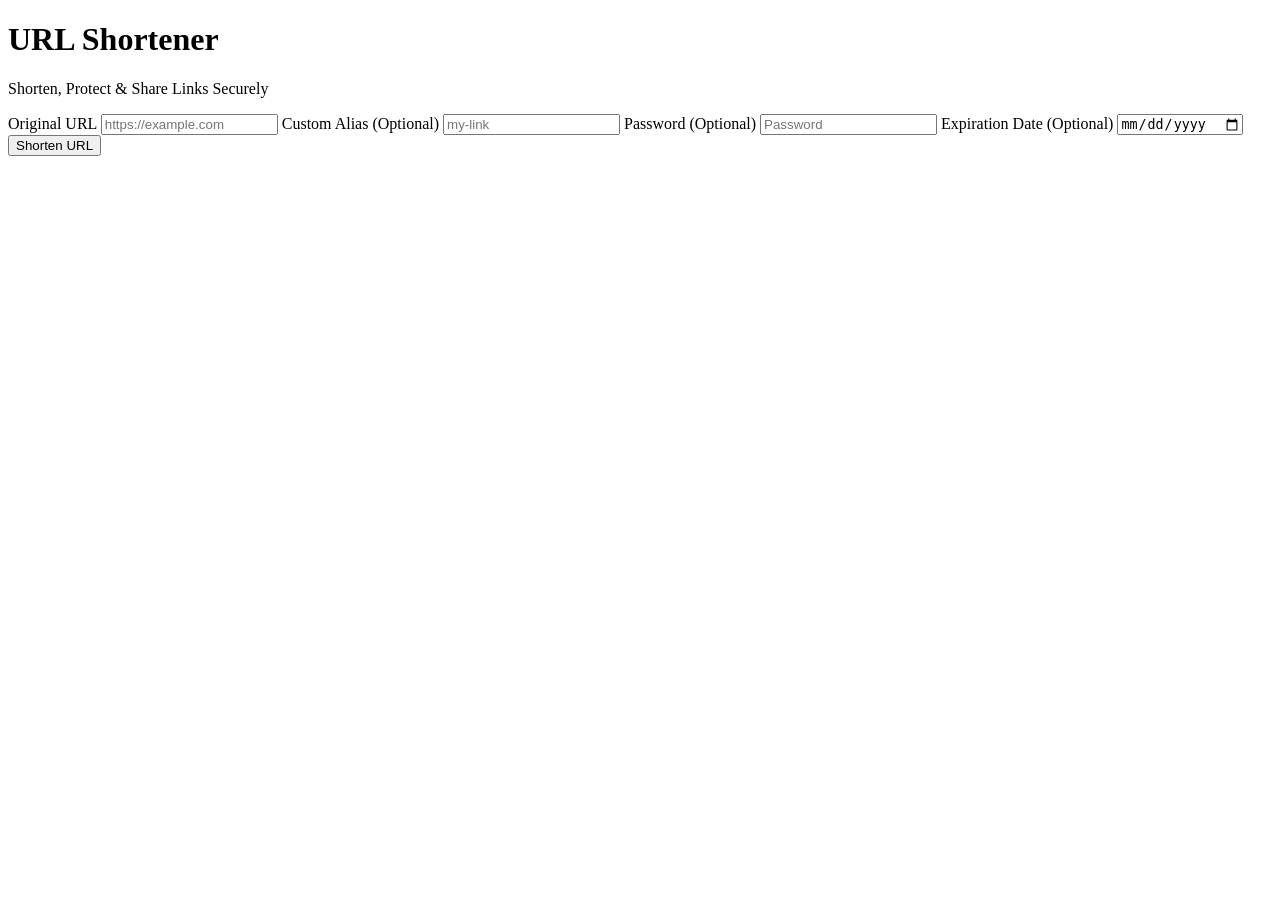
==== src/main/resources/templates/index.html @ 1020b409 "Redesign UI to light theme and fix short URL error handling" ====
<!DOCTYPE html>
<html lang="en">
<head>
    <meta charset="UTF-8">
    <meta name="viewport" content="width=device-width, initial-scale=1.0">
    <title>URL Shortener</title>

    <link rel="stylesheet" href="/css/style.css">
    <script src="/js/script.js?v=1.0.1" defer></script>
</head>
<body>

    <div class="container">

        <h1>URL Shortener</h1>
        <p class="subtitle">
            Shorten, Protect & Share Links Securely
        </p>

        <form id="urlForm">

            <label>Original URL</label>
            <input
                    id="originalUrl"
                    type="url"
                    placeholder="https://example.com"
            >

            <label>Custom Alias (Optional)</label>
            <input
                    id="shortCode"
                    type="text"
                    placeholder="my-link"
            >

            <label>Password (Optional)</label>
            <input
                    id="password"
                    type="password"
                    placeholder="Password"
            >

            <label>Expiration Date (Optional)</label>
            <input
                    id="expiryDate"
                    type="date"
            >

            <button type="submit">
                Shorten URL
            </button>

            <p id="successFeedback" style="display:none; color:#22c55e; margin-top:15px; text-align:center; font-weight:bold;">Created!</p>

        </form>

        <div id="errorMessage" class="error-message" style="display:none; color:#ff6b6b; margin-top:15px; text-align:center; font-weight:bold;"></div>

    </div>

    <div id="resultCard" class="result-card" style="display:none;">

    <h2>✅ Short URL Created</h2>

    <input
            type="text"
            id="generatedUrl"
            readonly>

    <div class="button-group">

        <button type="button" id="copyBtn">
            📋 Copy
        </button>

        <button type="button" id="qrBtn">
            📱 QR Code
        </button>

    </div>
    <div id="qrContainer" style="display:none; margin-top:20px; text-align:center;">

    <img id="qrImage" width="200">

</div>

</div>
<div id="passwordModal" class="modal" style="display:none;">

    <div class="modal-content">

        <h2>🔒 Password Required</h2>

        <p>This link is password protected.</p>

        <input
                type="password"
                id="modalPassword"
                placeholder="Enter password">

        <button id="unlockBtn">
            Unlock
        </button>

        <p
            id="passwordError"
            style="display:none;color:#ff6b6b;margin-top:15px;">
            Incorrect Password
        </p>

    </div>

</div>
</body>
</html>
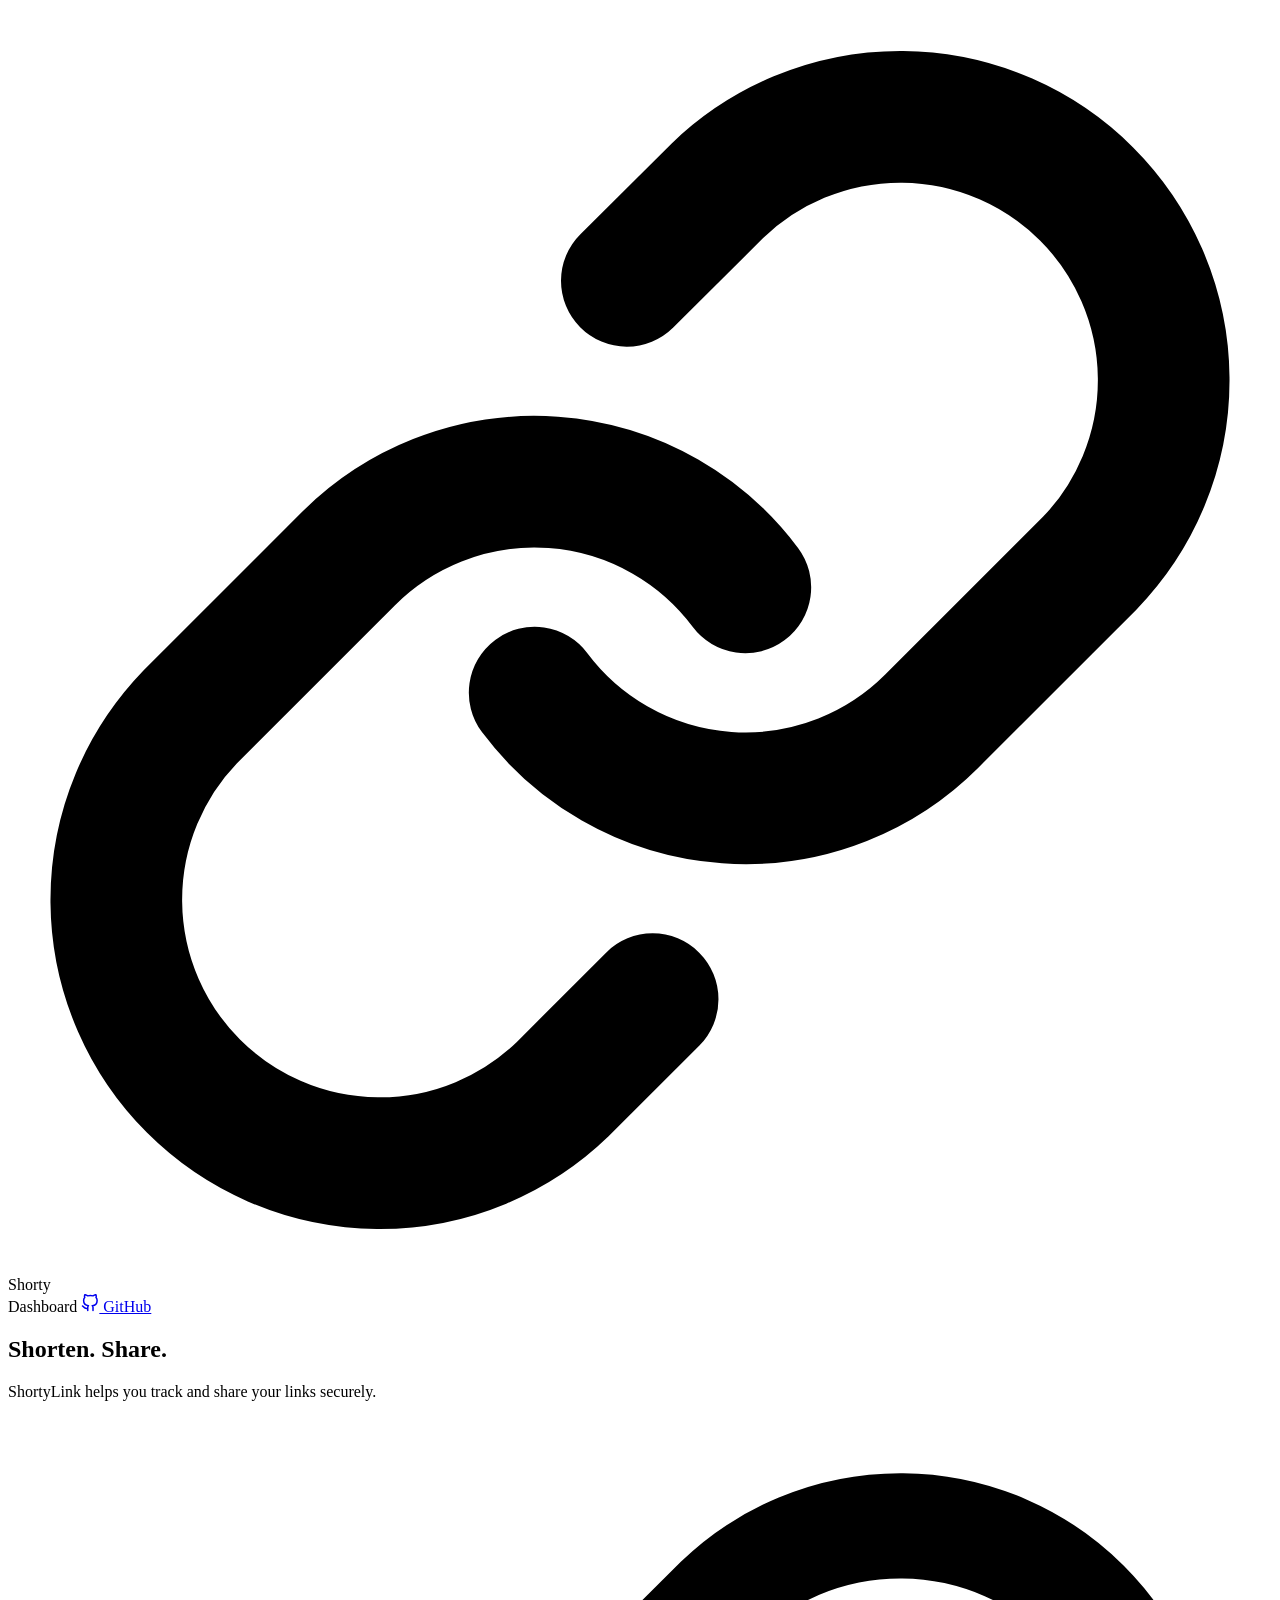
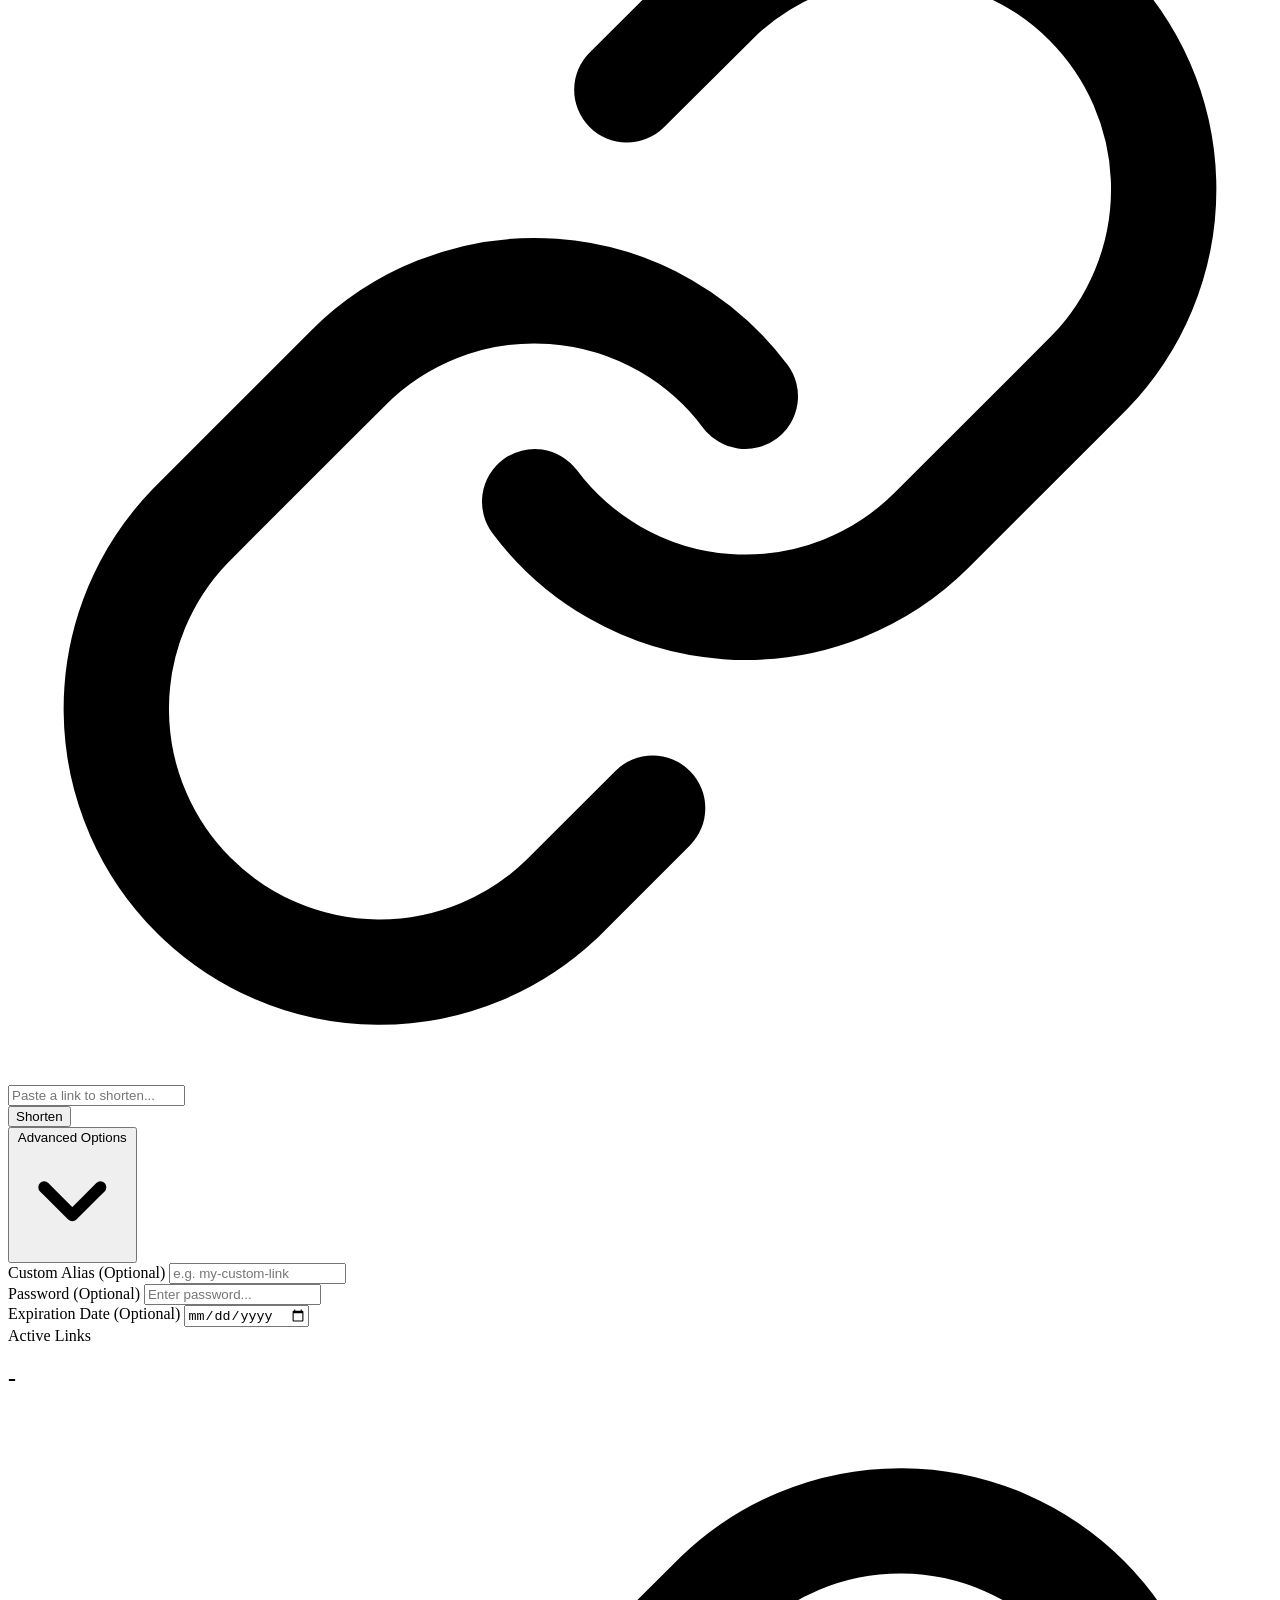
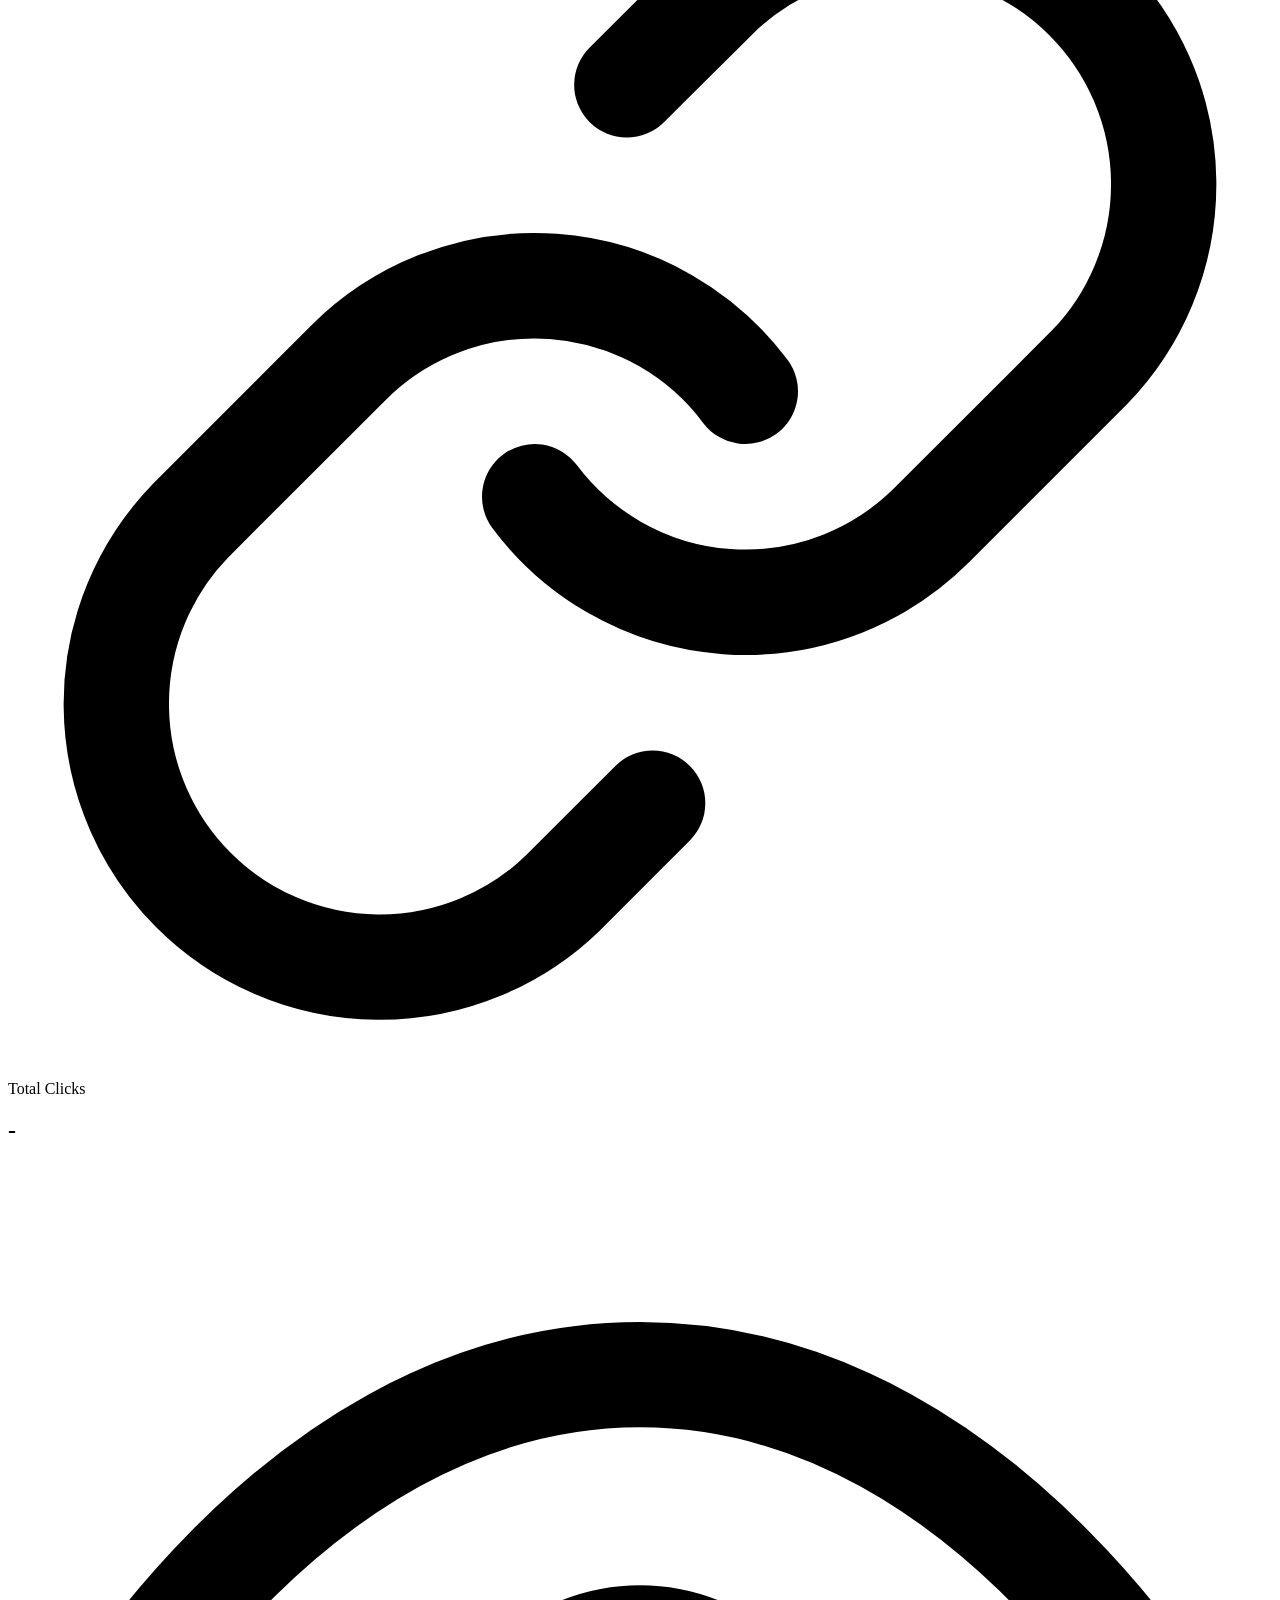
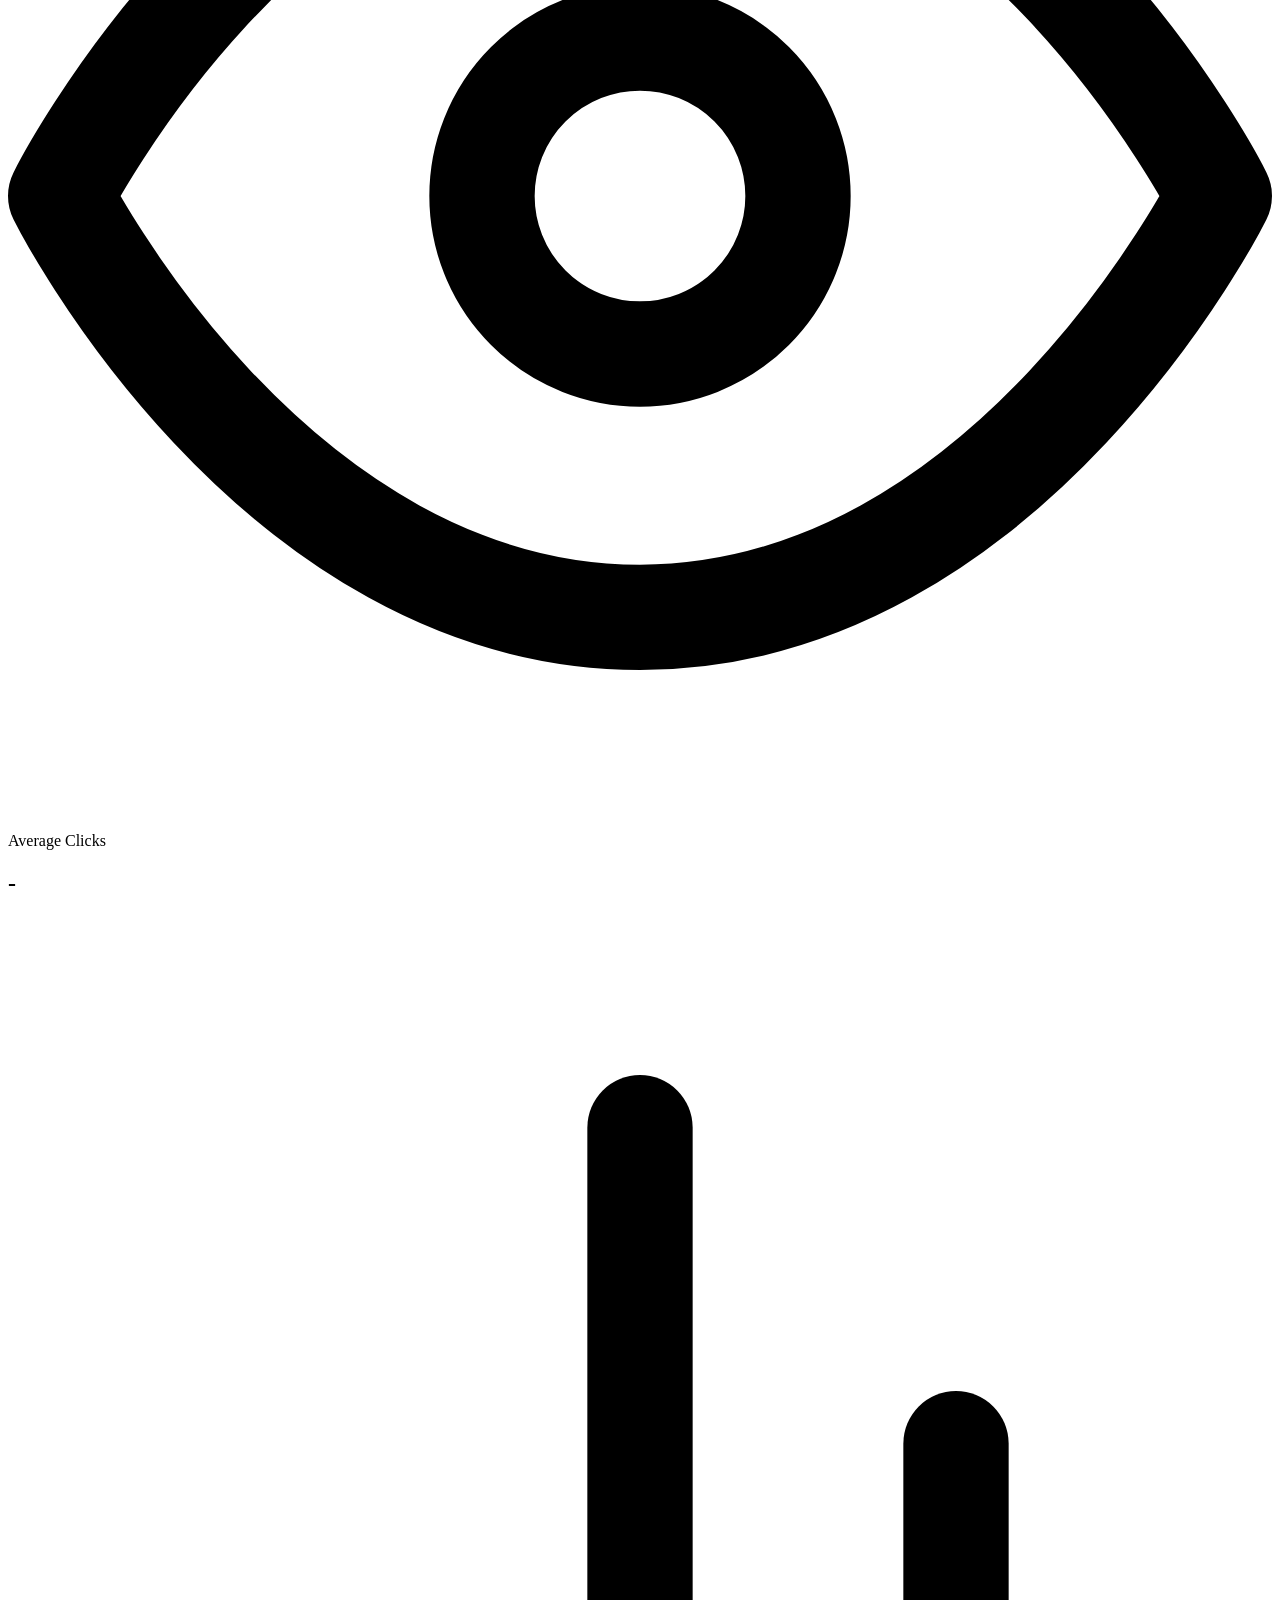
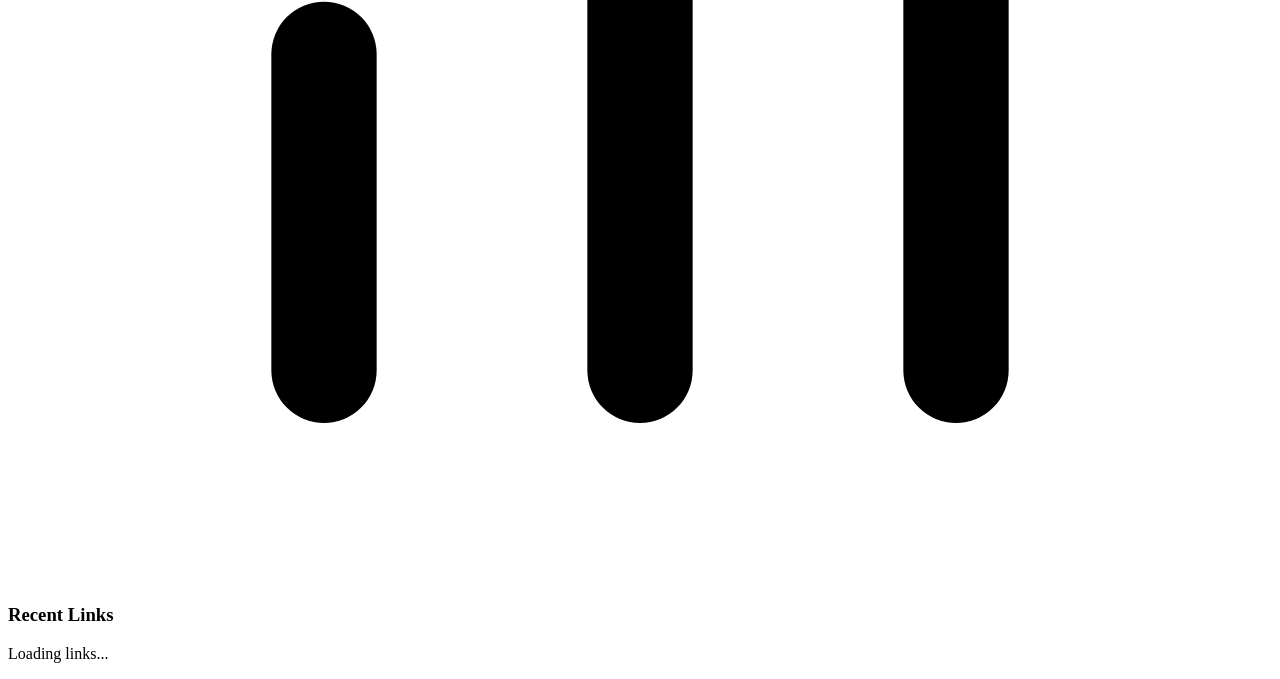
==== commit 5a714fbc: "Redesign UI to Figma dashboard and implement real-time click tracking" ====
--- a/src/main/resources/templates/index.html
+++ b/src/main/resources/templates/index.html
@@ -3,113 +3,151 @@
 <head>
     <meta charset="UTF-8">
     <meta name="viewport" content="width=device-width, initial-scale=1.0">
-    <title>URL Shortener</title>
-
+    <title>ShortyLink | Premium URL Shortener</title>
     <link rel="stylesheet" href="/css/style.css">
-    <script src="/js/script.js?v=1.0.1" defer></script>
+    <script src="/js/script.js?v=1.0.2" defer></script>
 </head>
 <body>
 
-    <div class="container">
+    <!-- Header / Navbar -->
+    <header class="navbar">
+        <div class="logo">
+            <svg class="logo-icon" xmlns="http://www.w3.org/2000/svg" viewBox="0 0 24 24" fill="none" stroke="currentColor" stroke-width="2.5" stroke-linecap="round" stroke-linejoin="round">
+                <path d="M10 13a5 5 0 0 0 7.54.54l3-3a5 5 0 0 0-7.07-7.07l-1.72 1.71"></path>
+                <path d="M14 11a5 5 0 0 0-7.54-.54l-3 3a5 5 0 0 0 7.07 7.07l1.71-1.71"></path>
+            </svg>
+            <span>Shorty</span>
+        </div>
+        <div class="nav-links">
+            <span class="nav-link active">Dashboard</span>
+            <a href="https://github.com/Deekshub/ShortyLink" target="_blank" class="nav-link github-btn">
+                <svg class="github-icon" xmlns="http://www.w3.org/2000/svg" width="18" height="18" viewBox="0 0 24 24" fill="none" stroke="currentColor" stroke-width="2" stroke-linecap="round" stroke-linejoin="round">
+                    <path d="M9 19c-5 1.5-5-2.5-7-3m14 6v-3.87a3.37 3.37 0 0 0-.94-2.61c3.14-.35 6.44-1.54 6.44-7A5.44 5.44 0 0 0 20 4.77 5.07 5.07 0 0 0 19.91 1S18.73.65 16 2.48a13.38 13.38 0 0 0-7 0C6.27.65 5.09 1 5.09 1A5.07 5.07 0 0 0 5 4.77a5.44 5.44 0 0 0-1.5 3.78c0 5.42 3.3 6.61 6.44 7A3.37 3.37 0 0 0 9 18.13V22"></path>
+                </svg>
+                GitHub
+            </a>
+        </div>
+    </header>
 
-        <h1>URL Shortener</h1>
-        <p class="subtitle">
-            Shorten, Protect & Share Links Securely
-        </p>
+    <!-- Main Container -->
+    <main class="dashboard-content">
+        
+        <!-- Hero Section -->
+        <section class="hero-section">
+            <h1>Shorten. <span class="highlight">Share.</span></h1>
+            <p class="subtitle">ShortyLink helps you track and share your links securely.</p>
+        </section>
 
-        <form id="urlForm">
+        <!-- Form/Shortener Bar -->
+        <section class="shortener-bar-container">
+            <form id="urlForm">
+                <div class="input-row">
+                    <div class="input-wrapper">
+                        <svg class="input-icon" xmlns="http://www.w3.org/2000/svg" viewBox="0 0 24 24" fill="none" stroke="currentColor" stroke-width="2" stroke-linecap="round" stroke-linejoin="round">
+                            <path d="M10 13a5 5 0 0 0 7.54.54l3-3a5 5 0 0 0-7.07-7.07l-1.72 1.71"></path>
+                            <path d="M14 11a5 5 0 0 0-7.54-.54l-3 3a5 5 0 0 0 7.07 7.07l1.71-1.71"></path>
+                        </svg>
+                        <input id="originalUrl" type="url" placeholder="Paste a link to shorten..." required>
+                    </div>
+                    <button type="submit" class="btn-shorten">Shorten</button>
+                </div>
 
-            <label>Original URL</label>
-            <input
-                    id="originalUrl"
-                    type="url"
-                    placeholder="https://example.com"
-            >
+                <div class="advanced-toggle-wrapper">
+                    <button type="button" id="toggleAdvanced" class="btn-toggle-advanced">
+                        <span>Advanced Options</span>
+                        <svg class="chevron-icon" xmlns="http://www.w3.org/2000/svg" viewBox="0 0 24 24" fill="none" stroke="currentColor" stroke-width="2.5" stroke-linecap="round" stroke-linejoin="round">
+                            <polyline points="6 9 12 15 18 9"></polyline>
+                        </svg>
+                    </button>
+                </div>
 
-            <label>Custom Alias (Optional)</label>
-            <input
-                    id="shortCode"
-                    type="text"
-                    placeholder="my-link"
-            >
+                <div id="advancedOptions" class="advanced-options collapsed">
+                    <div class="advanced-grid">
+                        <div class="form-group">
+                            <label for="shortCode">Custom Alias (Optional)</label>
+                            <input id="shortCode" type="text" placeholder="e.g. my-custom-link">
+                        </div>
+                        <div class="form-group">
+                            <label for="password">Password (Optional)</label>
+                            <input id="password" type="password" placeholder="Enter password...">
+                        </div>
+                        <div class="form-group">
+                            <label for="expiryDate">Expiration Date (Optional)</label>
+                            <input id="expiryDate" type="date">
+                        </div>
+                    </div>
+                </div>
+                
+                <p id="successFeedback" style="display:none;" class="success-banner">Created!</p>
+            </form>
+            
+            <div id="errorMessage" style="display:none;" class="error-banner"></div>
+        </section>
 
-            <label>Password (Optional)</label>
-            <input
-                    id="password"
-                    type="password"
-                    placeholder="Password"
-            >
+        <!-- Metrics Section -->
+        <section class="metrics-grid">
+            <div class="metric-card">
+                <div class="metric-info">
+                    <span class="metric-label">Active Links</span>
+                    <h2 id="metricActiveLinks" class="metric-value">-</h2>
+                </div>
+                <div class="metric-icon green">
+                    <svg xmlns="http://www.w3.org/2000/svg" viewBox="0 0 24 24" fill="none" stroke="currentColor" stroke-width="2" stroke-linecap="round" stroke-linejoin="round">
+                        <path d="M10 13a5 5 0 0 0 7.54.54l3-3a5 5 0 0 0-7.07-7.07l-1.72 1.71"></path>
+                        <path d="M14 11a5 5 0 0 0-7.54-.54l-3 3a5 5 0 0 0 7.07 7.07l1.71-1.71"></path>
+                    </svg>
+                </div>
+            </div>
+            <div class="metric-card">
+                <div class="metric-info">
+                    <span class="metric-label">Total Clicks</span>
+                    <h2 id="metricTotalClicks" class="metric-value">-</h2>
+                </div>
+                <div class="metric-icon green">
+                    <svg xmlns="http://www.w3.org/2000/svg" viewBox="0 0 24 24" fill="none" stroke="currentColor" stroke-width="2" stroke-linecap="round" stroke-linejoin="round">
+                        <path d="M1 12s4-8 11-8 11 8 11 8-4 8-11 8-11-8-11-8z"></path>
+                        <circle cx="12" cy="12" r="3"></circle>
+                    </svg>
+                </div>
+            </div>
+            <div class="metric-card">
+                <div class="metric-info">
+                    <span class="metric-label">Average Clicks</span>
+                    <h2 id="metricAverageClicks" class="metric-value">-</h2>
+                </div>
+                <div class="metric-icon green">
+                    <svg xmlns="http://www.w3.org/2000/svg" viewBox="0 0 24 24" fill="none" stroke="currentColor" stroke-width="2" stroke-linecap="round" stroke-linejoin="round">
+                        <line x1="18" y1="20" x2="18" y2="10"></line>
+                        <line x1="12" y1="20" x2="12" y2="4"></line>
+                        <line x1="6" y1="20" x2="6" y2="14"></line>
+                    </svg>
+                </div>
+            </div>
+        </section>
 
-            <label>Expiration Date (Optional)</label>
-            <input
-                    id="expiryDate"
-                    type="date"
-            >
+        <!-- Recent Links Section -->
+        <section class="recent-links-section">
+            <div class="recent-links-card">
+                <h3>Recent Links</h3>
+                <div id="linksList" class="links-list">
+                    <!-- Loaded dynamically via script.js -->
+                    <p class="empty-state">Loading links...</p>
+                </div>
+            </div>
+        </section>
 
-            <button type="submit">
-                Shorten URL
-            </button>
+    </main>
 
-            <p id="successFeedback" style="display:none; color:#22c55e; margin-top:15px; text-align:center; font-weight:bold;">Created!</p>
-
-        </form>
-
-        <div id="errorMessage" class="error-message" style="display:none; color:#ff6b6b; margin-top:15px; text-align:center; font-weight:bold;"></div>
-
+    <!-- Password Modal -->
+    <div id="passwordModal" class="modal" style="display:none;">
+        <div class="modal-content">
+            <h2>🔒 Password Required</h2>
+            <p>This link is password protected.</p>
+            <input type="password" id="modalPassword" placeholder="Enter password">
+            <button id="unlockBtn">Unlock</button>
+            <p id="passwordError" style="display:none;color:#ff6b6b;margin-top:15px;">Incorrect Password</p>
+        </div>
     </div>
 
-    <div id="resultCard" class="result-card" style="display:none;">
-
-    <h2>✅ Short URL Created</h2>
-
-    <input
-            type="text"
-            id="generatedUrl"
-            readonly>
-
-    <div class="button-group">
-
-        <button type="button" id="copyBtn">
-            📋 Copy
-        </button>
-
-        <button type="button" id="qrBtn">
-            📱 QR Code
-        </button>
-
-    </div>
-    <div id="qrContainer" style="display:none; margin-top:20px; text-align:center;">
-
-    <img id="qrImage" width="200">
-
-</div>
-
-</div>
-<div id="passwordModal" class="modal" style="display:none;">
-
-    <div class="modal-content">
-
-        <h2>🔒 Password Required</h2>
-
-        <p>This link is password protected.</p>
-
-        <input
-                type="password"
-                id="modalPassword"
-                placeholder="Enter password">
-
-        <button id="unlockBtn">
-            Unlock
-        </button>
-
-        <p
-            id="passwordError"
-            style="display:none;color:#ff6b6b;margin-top:15px;">
-            Incorrect Password
-        </p>
-
-    </div>
-
-</div>
 </body>
 </html>
